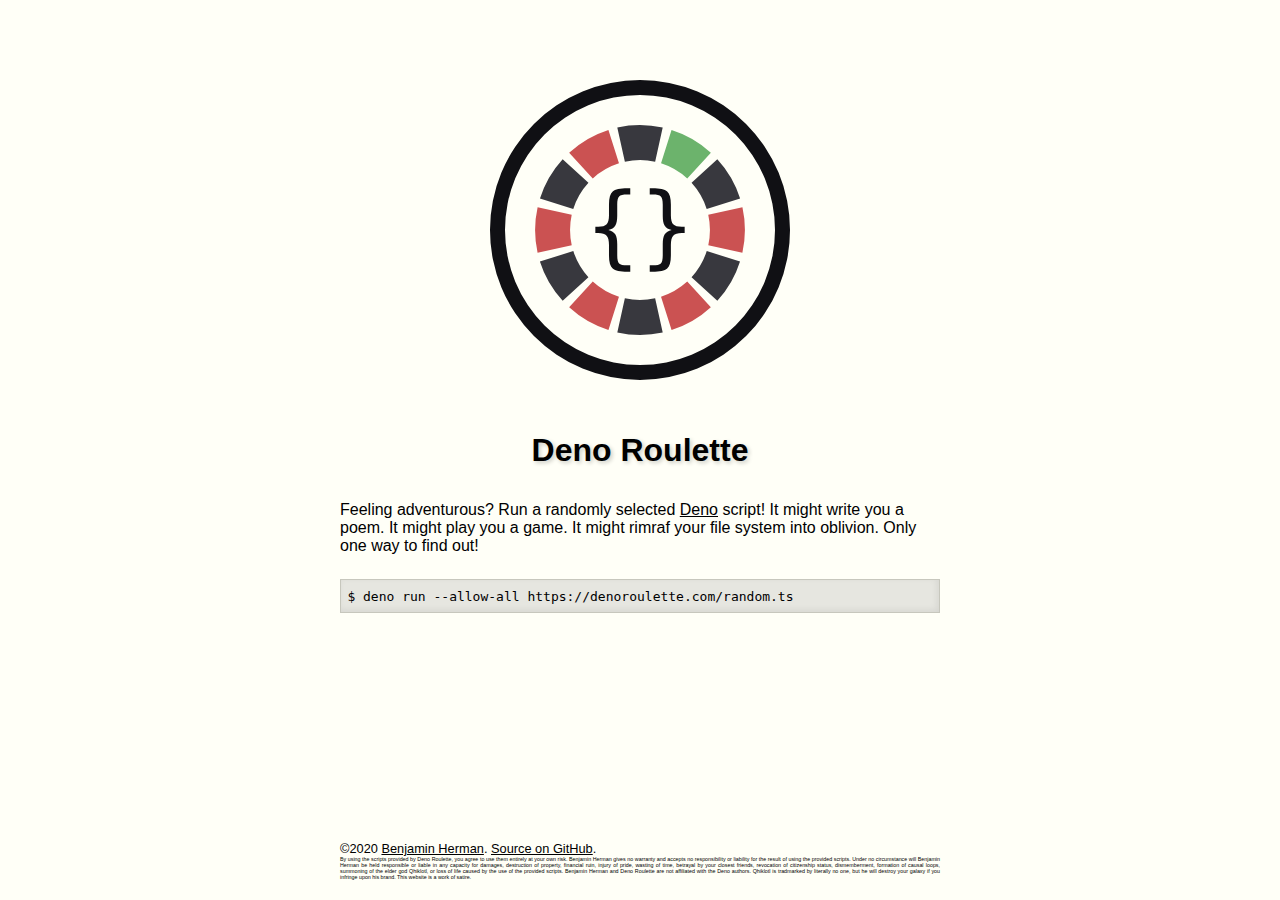
==== index.html @ 2da38a70 "Implement base server" ====
<!doctype html><html lang=en><head><meta charset=utf-8><meta name=viewport content="width = device-width, initial-scale = 1"><title>Deno Roulette</title><style>*{box-sizing:border-box;margin:0;padding:0}html{height:100%;font-family:Candara,Calibri,Segoe,Segoe UI,Optima,Arial,sans-serif}body{min-height:100%;display:flex;flex-direction:column;padding:20px;background-color:#fffff7}header{margin-bottom:2em;text-align:center}header h1{margin-top:1.5em;text-shadow: 2px 2px 4px rgba(0, 0, 0, 0.2)}#roulette_wheel{max-width:18.75rem}#track_base{fill:#101014}#green_pocket{fill:#6cb36c}#red_pockets{fill:#cb5252}#black_pockets{fill:#38383e}#brackets{fill:#101014}main,footer{width:100%;max-width:600px;margin:0 auto}#import_statement{margin:1.5em 0;overflow-x:auto;white-space:nowrap;padding:0.4em;font-family:Consolas,monaco,monospace;border:1px solid #c7c7bd;background-color:#e6e6e0;box-shadow:inset -2px -2px 6px 0px rgba(0, 0, 0, 0.07)}#import_statement code::before{content:"$ "}footer{margin-top:auto}#copyright{margin-top:4em;font-size:0.8em}#disclaimer{font-size:4pt;text-align:justify}a{color:inherit}a:hover{color:#555}@media(min-width:380px){body{padding:40px;padding-bottom:20px}}@media(min-width:900px){body{padding:80px;padding-bottom:20px}}</style><body><header><svg id="roulette_wheel" viewbox="0 0 300 300" version="1.1"><path id="track_base" d="M0 150a1 1 0 1 1 300 0 1 1 0 1 1-300 0M15 150a1 1 0 1 0 270 0 1 1 0 1 0-270 0z"/><path id="green_pocket" d="M181.54 49.97l-10.49 33.29a70 70 0 0 1 26.19 15.2l23.63-25.79a105 105 0 0 0-39.32-22.69z"/><path id="red_pockets" d="M118.43 49.88a105 105 0 0 0-39.28 22.8l23.61 25.76a70 70 0 0 1 26.21-15.12zM218.25 134.87a70 70 0 0 1 .04 30.27l34.09 7.56a105 105 0 0 0 .05-45.41zM47.62 127.3a105 105 0 0 0-.05 45.41l34.17-7.58a70 70 0 0 1-.03-30.27zM79.14 227.34a105 105 0 0 0 39.32 22.69l10.5-33.29a70 70 0 0 1-26.2-15.19zM197.24 201.56a70 70 0 0 1-26.22 15.12l10.55 33.44a105 105 0 0 0 39.28-22.8z"/><path id="black_pockets" d="M134.87 81.74a70 70 0 0 1 30.27-.03l7.56-34.09a105 105 0 0 0-45.41-.05zM72.66 79.14a105 105 0 0 0-22.69 39.32l33.29 10.5a70 70 0 0 1 15.19-26.19zM201.56 102.76a70 70 0 0 1 15.12 26.21l33.44-10.54a105 105 0 0 0-22.8-39.28zM49.88 181.57a105 105 0 0 0 22.8 39.28l25.76-23.61a70 70 0 0 1-15.12-26.21zM216.74 171.04a70 70 0 0 1-15.19 26.19l25.79 23.63a105 105 0 0 0 22.69-39.32zM165.13 218.26a70 70 0 0 1-30.27.03l-7.56 34.09a105 105 0 0 0 45.41.05z"/><path id="brackets" d="M137.44 108.28c-7.33 0-12.24 1.09-14.74 3.27-2.47 2.15-3.71 6.47-3.71 12.98v10.6c0 4.41-.78 7.46-2.34 9.14-1.56 1.68-4.41 2.52-8.56 2.52h-2.74v6.31h2.74c4.12 0 6.96.85 8.52 2.56 1.59 1.71 2.38 4.78 2.38 9.23v10.55c0 6.5 1.24 10.85 3.71 13.02 2.5 2.18 7.42 3.27 14.74 3.27h2.83v-6.36h-3.09c-4.12 0-6.81-.63-8.08-1.9-1.24-1.27-1.86-4-1.86-8.21v-10.95c0-4.59-.66-7.93-1.99-10.02-1.32-2.09-3.62-3.53-6.89-4.33 3.24-.74 5.52-2.15 6.84-4.24 1.35-2.09 2.03-5.45 2.03-10.07v-10.95c0-4.18.62-6.9 1.86-8.17 1.27-1.29 3.96-1.94 8.08-1.94h3.09v-6.31zM159.73 108.28v6.31h3c4.15 0 6.86.65 8.12 1.94 1.27 1.29 1.9 4.02 1.9 8.17v10.95c0 4.62.66 7.98 1.99 10.07 1.35 2.09 3.65 3.5 6.89 4.24-3.27.79-5.56 2.24-6.89 4.33-1.32 2.09-1.99 5.43-1.99 10.02v10.95c0 4.15-.63 6.87-1.9 8.17-1.27 1.29-3.97 1.94-8.12 1.94h-3v6.36h2.74c7.33 0 12.23-1.09 14.7-3.27 2.47-2.18 3.71-6.52 3.71-13.02v-10.55c0-4.44.78-7.52 2.34-9.23 1.59-1.71 4.46-2.56 8.61-2.56h2.83v-6.31h-2.83c-4.15 0-7.02-.84-8.61-2.52-1.56-1.68-2.34-4.72-2.34-9.14v-10.6c0-6.5-1.24-10.83-3.71-12.98-2.47-2.18-7.37-3.27-14.7-3.27z"/></svg><h1>Deno Roulette</h1></header><main><p>Feeling adventurous? Run a randomly selected <a rel="noreferrer nofollow" target=_blank href="https://deno.land/">Deno</a> script! It might write you a poem. It might play you a game. It might rimraf your file system into oblivion. Only one way to find out!<p id="import_statement"><code>deno run --allow-all https://denoroulette.com/random.ts</code></main><footer><p id="copyright">&copy;2020 <a rel="noreferrer nofollow" target=_blank href="https://metanomial.com/">Benjamin Herman</a>. <a rel="noreferrer nofollow" target=_blank href="http://github.com/metanomial/denoroulette">Source on GitHub</a>.<p id="disclaimer">By using the scripts provided by Deno Roulette, you agree to use them entirely at your own risk. Benjamin Herman gives no warranty and accepts no responsibility or liability for the result of using the provided scripts. Under no circumstance will Benjamin Herman be held responsible or liable in any capacity for damages, destruction of property, financial ruin, injury of pride, wasting of time, betrayal by your closest friends, revocation of citizenship status, dismemberment, formation of causal loops, summoning of the elder god Qhiklotl, or loss of life caused by the use of the provided scripts. Benjamin Herman and Deno Roulette are not affiliated with the Deno authors. Qhiklotl is tradmarked by literally no one, but he will destroy your galaxy if you infringe upon his brand. This website is a work of satire.</footer>
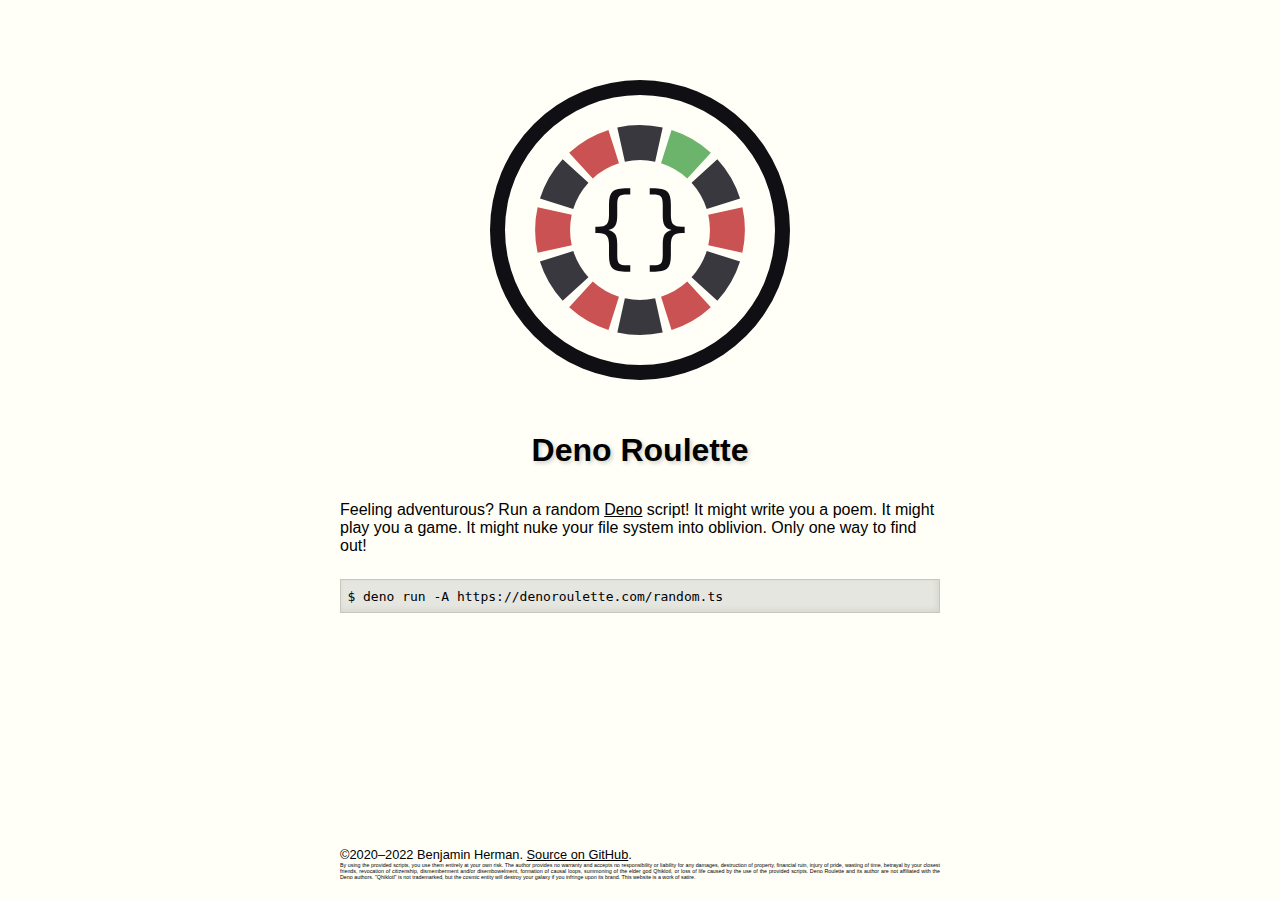
==== commit 96a0f3d0: "Bundle web files" ====
--- a/index.html
+++ b/index.html
@@ -1 +1,107 @@
-<!doctype html><html lang=en><head><meta charset=utf-8><meta name=viewport content="width = device-width, initial-scale = 1"><title>Deno Roulette</title><style>*{box-sizing:border-box;margin:0;padding:0}html{height:100%;font-family:Candara,Calibri,Segoe,Segoe UI,Optima,Arial,sans-serif}body{min-height:100%;display:flex;flex-direction:column;padding:20px;background-color:#fffff7}header{margin-bottom:2em;text-align:center}header h1{margin-top:1.5em;text-shadow: 2px 2px 4px rgba(0, 0, 0, 0.2)}#roulette_wheel{max-width:18.75rem}#track_base{fill:#101014}#green_pocket{fill:#6cb36c}#red_pockets{fill:#cb5252}#black_pockets{fill:#38383e}#brackets{fill:#101014}main,footer{width:100%;max-width:600px;margin:0 auto}#import_statement{margin:1.5em 0;overflow-x:auto;white-space:nowrap;padding:0.4em;font-family:Consolas,monaco,monospace;border:1px solid #c7c7bd;background-color:#e6e6e0;box-shadow:inset -2px -2px 6px 0px rgba(0, 0, 0, 0.07)}#import_statement code::before{content:"$ "}footer{margin-top:auto}#copyright{margin-top:4em;font-size:0.8em}#disclaimer{font-size:4pt;text-align:justify}a{color:inherit}a:hover{color:#555}@media(min-width:380px){body{padding:40px;padding-bottom:20px}}@media(min-width:900px){body{padding:80px;padding-bottom:20px}}</style><body><header><svg id="roulette_wheel" viewbox="0 0 300 300" version="1.1"><path id="track_base" d="M0 150a1 1 0 1 1 300 0 1 1 0 1 1-300 0M15 150a1 1 0 1 0 270 0 1 1 0 1 0-270 0z"/><path id="green_pocket" d="M181.54 49.97l-10.49 33.29a70 70 0 0 1 26.19 15.2l23.63-25.79a105 105 0 0 0-39.32-22.69z"/><path id="red_pockets" d="M118.43 49.88a105 105 0 0 0-39.28 22.8l23.61 25.76a70 70 0 0 1 26.21-15.12zM218.25 134.87a70 70 0 0 1 .04 30.27l34.09 7.56a105 105 0 0 0 .05-45.41zM47.62 127.3a105 105 0 0 0-.05 45.41l34.17-7.58a70 70 0 0 1-.03-30.27zM79.14 227.34a105 105 0 0 0 39.32 22.69l10.5-33.29a70 70 0 0 1-26.2-15.19zM197.24 201.56a70 70 0 0 1-26.22 15.12l10.55 33.44a105 105 0 0 0 39.28-22.8z"/><path id="black_pockets" d="M134.87 81.74a70 70 0 0 1 30.27-.03l7.56-34.09a105 105 0 0 0-45.41-.05zM72.66 79.14a105 105 0 0 0-22.69 39.32l33.29 10.5a70 70 0 0 1 15.19-26.19zM201.56 102.76a70 70 0 0 1 15.12 26.21l33.44-10.54a105 105 0 0 0-22.8-39.28zM49.88 181.57a105 105 0 0 0 22.8 39.28l25.76-23.61a70 70 0 0 1-15.12-26.21zM216.74 171.04a70 70 0 0 1-15.19 26.19l25.79 23.63a105 105 0 0 0 22.69-39.32zM165.13 218.26a70 70 0 0 1-30.27.03l-7.56 34.09a105 105 0 0 0 45.41.05z"/><path id="brackets" d="M137.44 108.28c-7.33 0-12.24 1.09-14.74 3.27-2.47 2.15-3.71 6.47-3.71 12.98v10.6c0 4.41-.78 7.46-2.34 9.14-1.56 1.68-4.41 2.52-8.56 2.52h-2.74v6.31h2.74c4.12 0 6.96.85 8.52 2.56 1.59 1.71 2.38 4.78 2.38 9.23v10.55c0 6.5 1.24 10.85 3.71 13.02 2.5 2.18 7.42 3.27 14.74 3.27h2.83v-6.36h-3.09c-4.12 0-6.81-.63-8.08-1.9-1.24-1.27-1.86-4-1.86-8.21v-10.95c0-4.59-.66-7.93-1.99-10.02-1.32-2.09-3.62-3.53-6.89-4.33 3.24-.74 5.52-2.15 6.84-4.24 1.35-2.09 2.03-5.45 2.03-10.07v-10.95c0-4.18.62-6.9 1.86-8.17 1.27-1.29 3.96-1.94 8.08-1.94h3.09v-6.31zM159.73 108.28v6.31h3c4.15 0 6.86.65 8.12 1.94 1.27 1.29 1.9 4.02 1.9 8.17v10.95c0 4.62.66 7.98 1.99 10.07 1.35 2.09 3.65 3.5 6.89 4.24-3.27.79-5.56 2.24-6.89 4.33-1.32 2.09-1.99 5.43-1.99 10.02v10.95c0 4.15-.63 6.87-1.9 8.17-1.27 1.29-3.97 1.94-8.12 1.94h-3v6.36h2.74c7.33 0 12.23-1.09 14.7-3.27 2.47-2.18 3.71-6.52 3.71-13.02v-10.55c0-4.44.78-7.52 2.34-9.23 1.59-1.71 4.46-2.56 8.61-2.56h2.83v-6.31h-2.83c-4.15 0-7.02-.84-8.61-2.52-1.56-1.68-2.34-4.72-2.34-9.14v-10.6c0-6.5-1.24-10.83-3.71-12.98-2.47-2.18-7.37-3.27-14.7-3.27z"/></svg><h1>Deno Roulette</h1></header><main><p>Feeling adventurous? Run a randomly selected <a rel="noreferrer nofollow" target=_blank href="https://deno.land/">Deno</a> script! It might write you a poem. It might play you a game. It might rimraf your file system into oblivion. Only one way to find out!<p id="import_statement"><code>deno run --allow-all https://denoroulette.com/random.ts</code></main><footer><p id="copyright">&copy;2020 <a rel="noreferrer nofollow" target=_blank href="https://metanomial.com/">Benjamin Herman</a>. <a rel="noreferrer nofollow" target=_blank href="http://github.com/metanomial/denoroulette">Source on GitHub</a>.<p id="disclaimer">By using the scripts provided by Deno Roulette, you agree to use them entirely at your own risk. Benjamin Herman gives no warranty and accepts no responsibility or liability for the result of using the provided scripts. Under no circumstance will Benjamin Herman be held responsible or liable in any capacity for damages, destruction of property, financial ruin, injury of pride, wasting of time, betrayal by your closest friends, revocation of citizenship status, dismemberment, formation of causal loops, summoning of the elder god Qhiklotl, or loss of life caused by the use of the provided scripts. Benjamin Herman and Deno Roulette are not affiliated with the Deno authors. Qhiklotl is tradmarked by literally no one, but he will destroy your galaxy if you infringe upon his brand. This website is a work of satire.</footer>
+<!DOCTYPE html>
+<html lang="en">
+  <head>
+    <meta charset="utf-8">
+    <meta name="author" content="Benjamin Herman">
+    <meta name="description" content="Serves random Deno scripts of unknown effects. Encouraged to run with --allow-all to avoid having to deal with those pesky permission prompts.">
+    <meta name="keywords" content="deno, roulette, random, satire">
+    <meta name="viewport" content="width = device-width, initial-scale = 1">
+    <title>Deno Roulette</title>
+    <style>
+      * {
+        margin: 0;
+        padding: 0;
+        box-sizing: border-box;
+      }
+      html {
+        height: 100%;
+        font-family: "Candara", "Calibri", "Segoe", "Segoe UI", "Optima", "Arial", sans-serif;
+      }
+      body {
+        min-height: 100%;
+        display: flex;
+        flex-direction: column;
+        padding: 1.2rem;
+        background-color: #fffff7;
+      }
+      header {
+        margin-bottom: 2em;
+        text-align: center;
+      }
+      header h1 {
+        margin-top: 1.5em;
+        text-shadow: 2px 2px 4px rgba(0, 0, 0, 0.2);
+      }
+      main, footer {
+        width: 100%;
+        max-width: 600px;
+        margin: 0 auto;
+      }
+      footer {
+        margin-top: auto;
+      }
+      a {
+        color:inherit;
+      }
+      a:hover {
+        color: #555;
+      }
+      #roulette-wheel {
+        max-width: 18.75rem;
+      }
+      #import-statement {
+        margin: 1.5em 0;
+        overflow-x: auto;
+        white-space: nowrap;
+        padding: 0.4em;
+        font-family: Consolas, monaco, monospace;
+        border: 1px solid #c7c7bd;
+        background-color: #e6e6e0;
+        box-shadow: inset -2px -2px 6px 0px rgba(0, 0, 0, 0.07);
+      }
+      #import-statement code::before {
+        content:"$ ";
+      }
+      #copyright {
+        margin-top: 4em;
+        font-size: 0.8em;
+      }
+      #disclaimer {
+        font-size: 4pt;
+        text-align: justify;
+      }
+      @media (min-width: 380px) {
+        body {
+          padding: 40px;
+          padding-bottom: 20px;
+        }
+      }
+      @media (min-width: 900px) {
+        body {
+          padding: 80px;
+          padding-bottom: 20px;
+        }
+      }
+    </style>
+  </head>
+  <body>
+    <header>
+      <svg id="roulette-wheel" height="300" width="300" viewBox="0 0 300 300">
+        <path fill="#101014" d="M0 150a1 1 0 1 1 300 0 1 1 0 1 1-300 0M15 150a1 1 0 1 0 270 0 1 1 0 1 0-270 0z"/>
+        <path fill="#6cb36c" d="M181.54 49.97l-10.49 33.29a70 70 0 0 1 26.19 15.2l23.63-25.79a105 105 0 0 0-39.32-22.69z"/>
+        <path fill="#cb5252" d="M118.43 49.88a105 105 0 0 0-39.28 22.8l23.61 25.76a70 70 0 0 1 26.21-15.12zM218.25 134.87a70 70 0 0 1 .04 30.27l34.09 7.56a105 105 0 0 0 .05-45.41zM47.62 127.3a105 105 0 0 0-.05 45.41l34.17-7.58a70 70 0 0 1-.03-30.27zM79.14 227.34a105 105 0 0 0 39.32 22.69l10.5-33.29a70 70 0 0 1-26.2-15.19zM197.24 201.56a70 70 0 0 1-26.22 15.12l10.55 33.44a105 105 0 0 0 39.28-22.8z"/>
+        <path fill="#38383e" d="M134.87 81.74a70 70 0 0 1 30.27-.03l7.56-34.09a105 105 0 0 0-45.41-.05zM72.66 79.14a105 105 0 0 0-22.69 39.32l33.29 10.5a70 70 0 0 1 15.19-26.19zM201.56 102.76a70 70 0 0 1 15.12 26.21l33.44-10.54a105 105 0 0 0-22.8-39.28zM49.88 181.57a105 105 0 0 0 22.8 39.28l25.76-23.61a70 70 0 0 1-15.12-26.21zM216.74 171.04a70 70 0 0 1-15.19 26.19l25.79 23.63a105 105 0 0 0 22.69-39.32zM165.13 218.26a70 70 0 0 1-30.27.03l-7.56 34.09a105 105 0 0 0 45.41.05z"/>
+        <path fill="#101014" d="M137.44 108.28c-7.33 0-12.24 1.09-14.74 3.27-2.47 2.15-3.71 6.47-3.71 12.98v10.6c0 4.41-.78 7.46-2.34 9.14-1.56 1.68-4.41 2.52-8.56 2.52h-2.74v6.31h2.74c4.12 0 6.96.85 8.52 2.56 1.59 1.71 2.38 4.78 2.38 9.23v10.55c0 6.5 1.24 10.85 3.71 13.02 2.5 2.18 7.42 3.27 14.74 3.27h2.83v-6.36h-3.09c-4.12 0-6.81-.63-8.08-1.9-1.24-1.27-1.86-4-1.86-8.21v-10.95c0-4.59-.66-7.93-1.99-10.02-1.32-2.09-3.62-3.53-6.89-4.33 3.24-.74 5.52-2.15 6.84-4.24 1.35-2.09 2.03-5.45 2.03-10.07v-10.95c0-4.18.62-6.9 1.86-8.17 1.27-1.29 3.96-1.94 8.08-1.94h3.09v-6.31zM159.73 108.28v6.31h3c4.15 0 6.86.65 8.12 1.94 1.27 1.29 1.9 4.02 1.9 8.17v10.95c0 4.62.66 7.98 1.99 10.07 1.35 2.09 3.65 3.5 6.89 4.24-3.27.79-5.56 2.24-6.89 4.33-1.32 2.09-1.99 5.43-1.99 10.02v10.95c0 4.15-.63 6.87-1.9 8.17-1.27 1.29-3.97 1.94-8.12 1.94h-3v6.36h2.74c7.33 0 12.23-1.09 14.7-3.27 2.47-2.18 3.71-6.52 3.71-13.02v-10.55c0-4.44.78-7.52 2.34-9.23 1.59-1.71 4.46-2.56 8.61-2.56h2.83v-6.31h-2.83c-4.15 0-7.02-.84-8.61-2.52-1.56-1.68-2.34-4.72-2.34-9.14v-10.6c0-6.5-1.24-10.83-3.71-12.98-2.47-2.18-7.37-3.27-14.7-3.27z"/>
+      </svg>
+      <h1>Deno Roulette</h1>
+    </header>
+    <main>
+      <p>Feeling adventurous? Run a random <a rel="noreferrer nofollow" href="https://deno.land/">Deno</a> script! It might write you a poem. It might play you a game. It might nuke your file system into oblivion. Only one way to find out!</p>
+      <p id="import-statement"><code>deno run -A https://denoroulette.com/random.ts</code></p>
+    </main>
+    <footer>
+      <p id="copyright">&copy;2020–2022 <a href="mailto:benjamin@metanomial.com"></a>Benjamin Herman</a>. <a rel="noreferrer nofollow" href="http://github.com/metanomial/denoroulette">Source on GitHub</a>.</p>
+      <p id="disclaimer">By using the provided scripts, you use them entirely at your own risk. The author provides no warranty and accepts no responsibility or liability for any damages, destruction of property, financial ruin, injury of pride, wasting of time, betrayal by your closest friends, revocation of citizenship, dismemberment and/or disembowelment, formation of causal loops, summoning of the elder god Qhiklotl, or loss of life caused by the use of the provided scripts. Deno Roulette and its author are not affiliated with the Deno authors. "Qhiklotl" is not trademarked, but the cosmic entity will destroy your galaxy if you infringe upon its brand. This website is a work of satire.</p>
+    </footer>
+  </body>
+</html>
